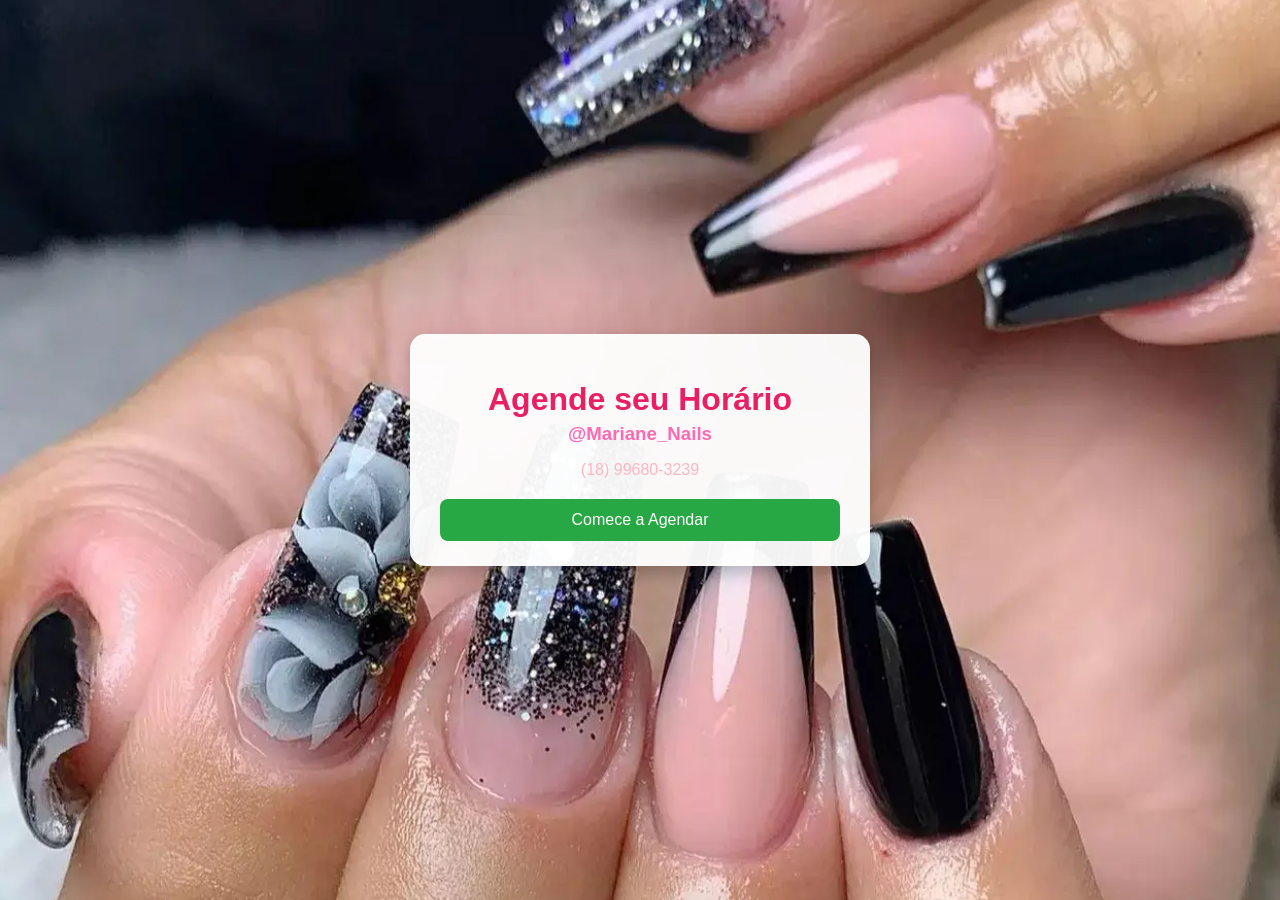
==== index.html @ 45186d87 "Update and rename agendamento.html to index.html" ====
<!DOCTYPE html>
<html lang="pt-BR">
<head>
  <meta charset="UTF-8" />
  <meta name="viewport" content="width=device-width, initial-scale=1" />
  <title>Agendamento</title>
  <link rel="stylesheet" href="style.css" />
</head>
<body>
  <div class="container">
    <h1>Agende seu Horário</h1>
    <h3>@Mariane_Nails</h3>
    <p>(18) 99680-3239</p>

    <div id="inicio" class="fade">
      <button onclick="mostrarEtapa1()">Comece a Agendar</button>
    </div>

    <div id="etapa1" class="fade hidden">
      <form id="formServicos">
        <h2>Alongamento fibra de vidro</h2>
        <div class="opcoes-servico">
          <label><input type="checkbox" name="servico[]" value="Colocação - 100,00">Colocação - R$100</label>
          <label><input type="checkbox" name="servico[]" value="Manutenção - 70,00">Manutenção - R$70</label>
        </div>

        <h2>Outros Serviços</h2>
        <div class="opcoes-servico">
          <label><input type="checkbox" name="servico[]" value="Remoção - 30,00">Remoção - R$30</label>
          <label><input type="checkbox" name="servico[]" value="Banho de gel + Manutenção - 60,00">Banho de Gel + Manutenção - R$60</label>
          <label><input type="checkbox" name="servico[]" value="Esmaltação em gel - 50,00">Esmaltação em Gel - R$50</label>
          <label><input type="checkbox" name="servico[]" value="Blindagem - 50,00">Blindagem - R$50</label>
        </div>

        <button type="button" onclick="proximaEtapa()">Continuar</button>
      </form>
    </div>

    <div id="etapa2" class="fade hidden">
      <form class="form-agendamento" action="https://formsubmit.co/brgamez5671.9@gmail.com" method="post">
        <div id="servicosSelecionados"></div>

        <label for="nome">Nome</label>
        <input type="text" id="nome" name="nome" required />

        <label for="numero">WhatsApp</label>
        <input type="tel" id="numero" name="numero" required placeholder="(xx) xxxxx-xxxx" />

        <label for="data">Data</label>
        <input type="date" id="data" name="data" required />

        <label for="hora">Hora</label>
        <input type="time" id="hora" name="hora" required />

        <button type="submit">Agendar</button>
      </form>
    </div>
  </div>

  <script>
    function mostrarEtapa1() {
      document.getElementById("inicio").classList.add("hidden");
      document.getElementById("etapa1").classList.remove("hidden");
    }

    function proximaEtapa() {
      const servicos = document.querySelectorAll('input[name="servico[]"]:checked');
      if (servicos.length === 0) {
        alert("Selecione pelo menos um serviço.");
        return;
      }

      let servicosSelecionados = "";
      servicos.forEach(item => {
        servicosSelecionados += `
          <input type="hidden" name="servico[]" value="${item.value}">
          <p><strong>${item.value}</strong></p>
        `;
      });

      document.getElementById("servicosSelecionados").innerHTML = servicosSelecionados;
      document.getElementById("etapa1").classList.add("hidden");
      document.getElementById("etapa2").classList.remove("hidden");
    }
  </script>
</body>
</html>
---- style.css ----
body {
  font-family: 'Segoe UI', sans-serif;
  margin: 0;
  padding: 0;
  background: url('73f41832-d93d-4f16-bdf5-a736b770bc28.png') no-repeat center center fixed;
  background-size: cover;
  display: flex;
  justify-content: center;
  align-items: center;
  height: 100vh;
}

.container {
  background: rgba(255, 255, 255, 0.95);
  padding: 25px 30px;
  border-radius: 15px;
  width: 90%;
  max-width: 400px;
  box-shadow: 0 8px 16px rgba(0, 0, 0, 0.2);
  text-align: center;
}

h1 {
  color: #e91e63;
  margin-bottom: 5px;
}

h3 {
  color: #ff69b4;
  margin: 5px 0;
}

p {
  color: #ffb6c1;
  margin-bottom: 20px;
}

h2 {
  font-size: 16px;
  color: #555;
  margin-top: 20px;
}

.opcoes-servico {
  display: flex;
  flex-direction: column;
  gap: 10px;
  margin: 10px 0;
}

label {
  background: #f9f9f9;
  padding: 10px;
  border-radius: 8px;
  border: 1px solid #ddd;
  text-align: left;
  cursor: pointer;
}

input[type="text"],
input[type="tel"],
input[type="date"],
input[type="time"] {
  padding: 10px;
  margin: 6px 0 15px;
  border-radius: 8px;
  border: 1px solid #ccc;
  width: 100%;
  box-sizing: border-box;
}

button {
  background: #28a745;
  color: #fff;
  border: none;
  padding: 12px;
  width: 100%;
  border-radius: 8px;
  font-size: 16px;
  cursor: pointer;
  transition: background 0.3s ease;
}

button:hover {
  background: #218838;
}

.fade {
  transition: opacity 0.5s ease;
}

.hidden {
  display: none;
  opacity: 0;
}
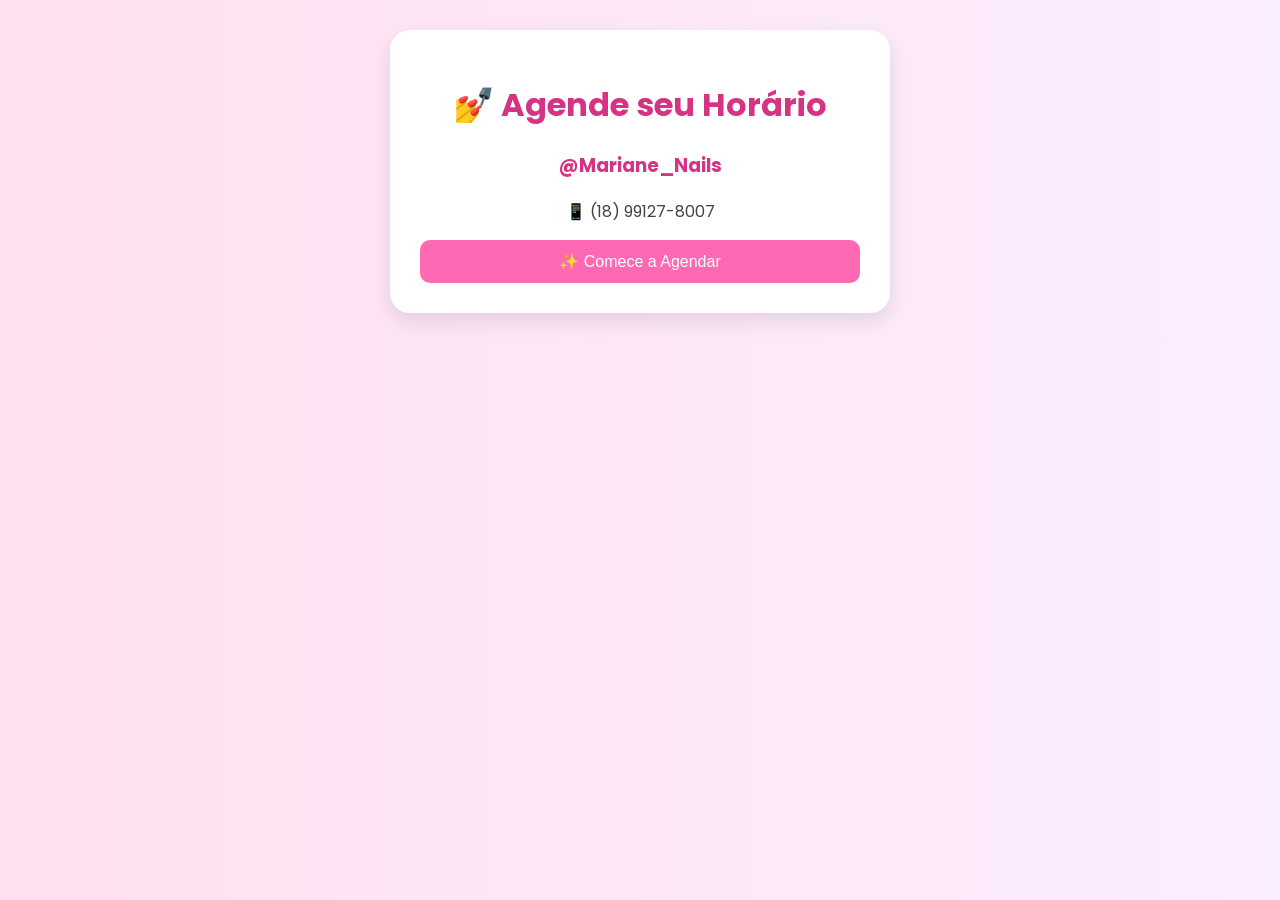
==== commit 080ca56a: "Update index.html" ====
--- a/index.html
+++ b/index.html
@@ -4,55 +4,141 @@
   <meta charset="UTF-8" />
   <meta name="viewport" content="width=device-width, initial-scale=1" />
   <title>Agendamento</title>
-  <link rel="stylesheet" href="style.css" />
+  <link rel="preconnect" href="https://fonts.googleapis.com">
+  <link href="https://fonts.googleapis.com/css2?family=Poppins:wght@300;500;700&display=swap" rel="stylesheet">
+  <style>
+    * {
+      box-sizing: border-box;
+    }
+
+    body {
+      font-family: 'Poppins', sans-serif;
+      background: linear-gradient(to right, #ffe0f0, #fbeeff);
+      color: #444;
+      margin: 0;
+      padding: 0;
+    }
+
+    .container {
+      max-width: 500px;
+      margin: 30px auto;
+      background: #fff;
+      padding: 30px;
+      border-radius: 20px;
+      box-shadow: 0 8px 20px rgba(0, 0, 0, 0.1);
+    }
+
+    h1, h3 {
+      text-align: center;
+      color: #d63384;
+    }
+
+    h2 {
+      margin-top: 30px;
+      color: #c2185b;
+    }
+
+    .opcoes-servico label {
+      display: block;
+      margin-bottom: 10px;
+      padding: 8px;
+      background: #fff0f6;
+      border: 1px solid #ffcde3;
+      border-radius: 10px;
+      cursor: pointer;
+    }
+
+    input[type="text"],
+    input[type="tel"],
+    input[type="date"],
+    input[type="time"] {
+      width: 100%;
+      padding: 10px;
+      margin-bottom: 15px;
+      border-radius: 8px;
+      border: 1px solid #ddd;
+    }
+
+    button {
+      width: 100%;
+      padding: 12px;
+      font-size: 16px;
+      background-color: #ff69b4;
+      color: white;
+      border: none;
+      border-radius: 10px;
+      cursor: pointer;
+      transition: 0.3s ease;
+    }
+
+    button:hover {
+      background-color: #ff85c1;
+    }
+
+    .hidden {
+      display: none;
+    }
+
+    #servicosSelecionados p {
+      background: #fce4ec;
+      padding: 8px;
+      border-radius: 6px;
+      margin: 5px 0;
+    }
+
+    label {
+      margin-top: 10px;
+      font-weight: 500;
+    }
+  </style>
 </head>
 <body>
   <div class="container">
-    <h1>Agende seu Horário</h1>
+    <h1>💅 Agende seu Horário</h1>
     <h3>@Mariane_Nails</h3>
-    <p>(18) 99680-3239</p>
-
-    <div id="inicio" class="fade">
-      <button onclick="mostrarEtapa1()">Comece a Agendar</button>
+    <p style="text-align: center;">📱 (18) 99127-8007</p>
+
+    <div id="inicio">
+      <button onclick="mostrarEtapa1()">✨ Comece a Agendar</button>
     </div>
 
-    <div id="etapa1" class="fade hidden">
+    <div id="etapa1" class="hidden">
       <form id="formServicos">
-        <h2>Alongamento fibra de vidro</h2>
+        <h2>💖 Alongamento Fibra de Vidro</h2>
         <div class="opcoes-servico">
-          <label><input type="checkbox" name="servico[]" value="Colocação - 100,00">Colocação - R$100</label>
-          <label><input type="checkbox" name="servico[]" value="Manutenção - 70,00">Manutenção - R$70</label>
+          <label><input type="checkbox" name="servico[]" value="Colocação - R$100" data-preco="100"> Colocação - R$100</label>
+          <label><input type="checkbox" name="servico[]" value="Manutenção - R$70" data-preco="70"> Manutenção - R$70</label>
         </div>
 
-        <h2>Outros Serviços</h2>
+        <h2>🎀 Outros Serviços</h2>
         <div class="opcoes-servico">
-          <label><input type="checkbox" name="servico[]" value="Remoção - 30,00">Remoção - R$30</label>
-          <label><input type="checkbox" name="servico[]" value="Banho de gel + Manutenção - 60,00">Banho de Gel + Manutenção - R$60</label>
-          <label><input type="checkbox" name="servico[]" value="Esmaltação em gel - 50,00">Esmaltação em Gel - R$50</label>
-          <label><input type="checkbox" name="servico[]" value="Blindagem - 50,00">Blindagem - R$50</label>
+          <label><input type="checkbox" name="servico[]" value="Remoção - R$30" data-preco="30"> Remoção - R$30</label>
+          <label><input type="checkbox" name="servico[]" value="Banho de Gel + Manutenção - R$60" data-preco="60"> Banho de Gel + Manutenção - R$60</label>
+          <label><input type="checkbox" name="servico[]" value="Esmaltação em Gel - R$50" data-preco="50"> Esmaltação em Gel - R$50</label>
+          <label><input type="checkbox" name="servico[]" value="Blindagem - R$50" data-preco="50"> Blindagem - R$50</label>
         </div>
 
-        <button type="button" onclick="proximaEtapa()">Continuar</button>
+        <button type="button" onclick="proximaEtapa()">Avançar ➡️</button>
       </form>
     </div>
 
-    <div id="etapa2" class="fade hidden">
-      <form class="form-agendamento" action="https://formsubmit.co/brgamez5671.9@gmail.com" method="post">
+    <div id="etapa2" class="hidden">
+      <form class="form-agendamento" action="https://formsubmit.co/silvamary9738@gmail.com" method="POST">
         <div id="servicosSelecionados"></div>
 
-        <label for="nome">Nome</label>
+        <label for="nome">👩 Seu Nome</label>
         <input type="text" id="nome" name="nome" required />
 
-        <label for="numero">WhatsApp</label>
+        <label for="numero">📲 WhatsApp</label>
         <input type="tel" id="numero" name="numero" required placeholder="(xx) xxxxx-xxxx" />
 
-        <label for="data">Data</label>
+        <label for="data">📆 Data</label>
         <input type="date" id="data" name="data" required />
 
-        <label for="hora">Hora</label>
+        <label for="hora">⏰ Hora</label>
         <input type="time" id="hora" name="hora" required />
 
-        <button type="submit">Agendar</button>
+        <button type="button" onclick="enviarParaAmbos()">📤 Enviar Agora</button>
       </form>
     </div>
   </div>
@@ -71,16 +157,54 @@
       }
 
       let servicosSelecionados = "";
+
       servicos.forEach(item => {
         servicosSelecionados += `
           <input type="hidden" name="servico[]" value="${item.value}">
-          <p><strong>${item.value}</strong></p>
+          <p><strong>${item.value.split(" - ")[0]}</strong> - ${item.value.split(" - ")[1]}</p>
         `;
       });
 
       document.getElementById("servicosSelecionados").innerHTML = servicosSelecionados;
+
       document.getElementById("etapa1").classList.add("hidden");
       document.getElementById("etapa2").classList.remove("hidden");
+    }
+
+    function enviarParaAmbos() {
+      const nome = document.getElementById("nome").value.trim();
+      const numero = document.getElementById("numero").value.trim();
+      const data = document.getElementById("data").value;
+      const hora = document.getElementById("hora").value;
+
+      const servicosSelecionados = Array.from(
+        document.querySelectorAll('#servicosSelecionados input[name="servico[]"]')
+      ).map(input => `- ${input.value.split(" - ")[0]}`); // Mostra só o nome do serviço
+
+      // Verificação de campos obrigatórios
+      if (!nome || !numero || !data || !hora || servicosSelecionados.length === 0) {
+        alert("Por favor, preencha todos os campos.");
+        return;
+      }
+
+      const dataFormatada = data.split("-").reverse().join("/");
+
+      const mensagemWhatsApp =
+        `*💅 Agendamento Confirmado*\n\n` +
+        `*👩 Nome:* ${nome}\n` +
+        `*📲 WhatsApp:* ${numero}\n\n` +
+        `*💅 Serviços Selecionados:*\n${servicosSelecionados.join("\n")}\n\n` +
+        `*📆 Data:* ${dataFormatada}\n` +
+        `*⏰ Hora:* ${hora}`;
+
+      // Enviar para WhatsApp
+      const numeroDestino = "5518991278007"; // Número atualizado
+      const urlWhatsApp = `https://wa.me/${numeroDestino}?text=${encodeURIComponent(mensagemWhatsApp)}`;
+      window.open(urlWhatsApp, "_blank");
+
+      // Enviar para E-mail
+      const form = document.querySelector('.form-agendamento');
+      form.submit();
     }
   </script>
 </body>
